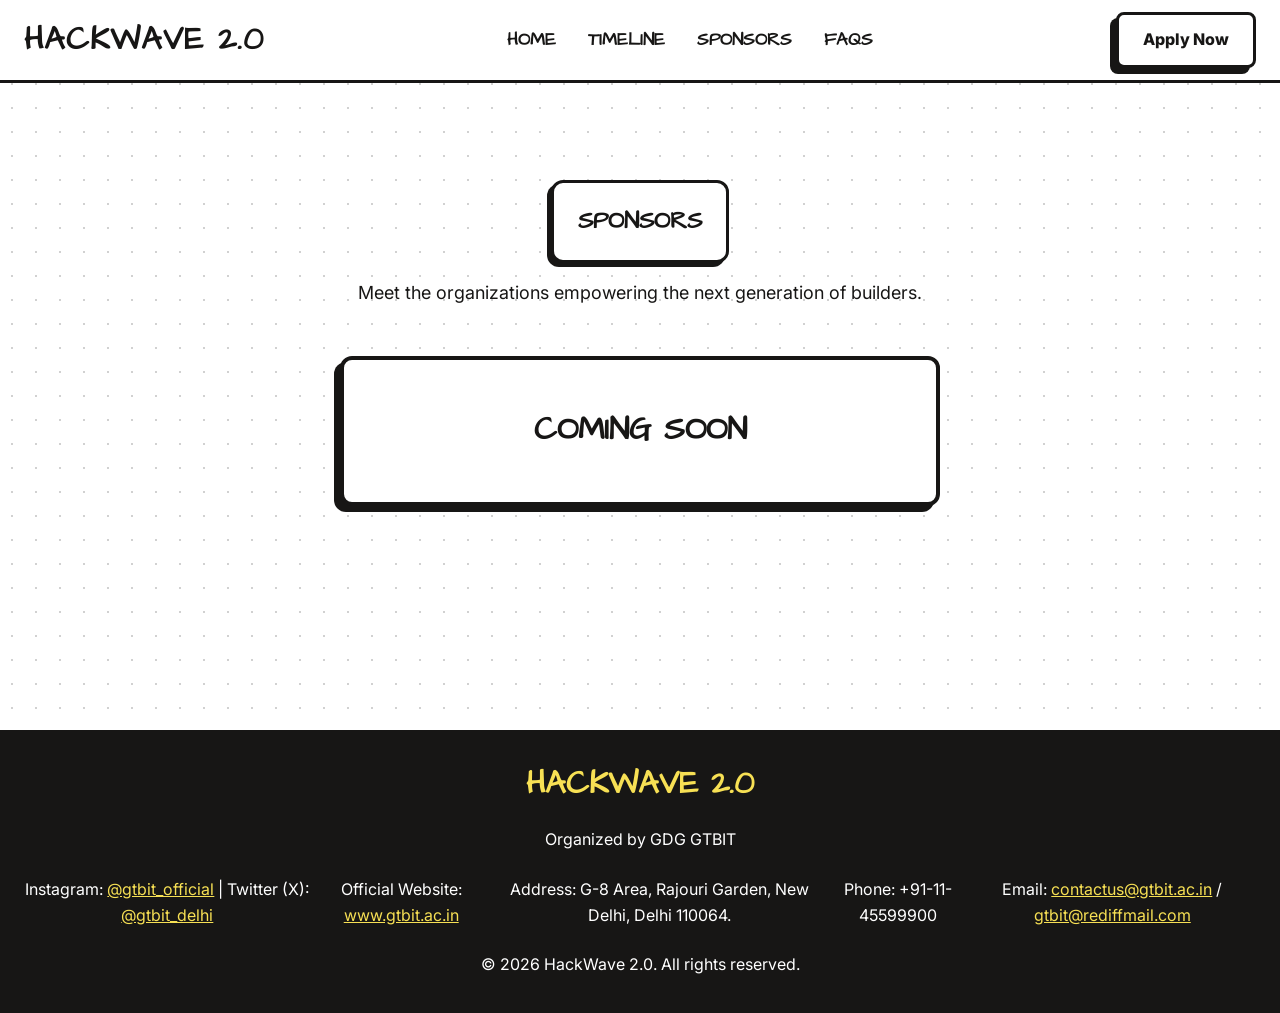
==== sponsors.html @ 69e7c183 "Refactor into multipage layout and update footer details" ====
<!DOCTYPE html>
<html lang="en">
<head>
  <meta charset="UTF-8" />
  <meta name="viewport" content="width=device-width, initial-scale=1.0" />
  <title>HackWave 2.0 | Only the Sharpest can ride this HackWave</title>
  <meta name="description" content="A 36-hour hackathon where ideas turn into real, impactful projects." />
  <link rel="stylesheet" href="style.css" />
  <!-- Google Fonts -->
  <link rel="preconnect" href="https://fonts.googleapis.com">
  <link rel="preconnect" href="https://fonts.gstatic.com" crossorigin>
  <link href="https://fonts.googleapis.com/css2?family=Architects+Daughter&family=Inter:wght@400;600;800;900&display=swap" rel="stylesheet">
  <!-- Framer Motion isn't strictly necessary for vanilla js, we'll use CSS animations -->
</head>
<body>
  <!-- Navbar -->
  <nav class="navbar" id="navbar">
    <div class="container nav-container">
      <a href="#" class="logo arch-font">HACKWAVE 2.0</a>
      
      <div class="nav-links" id="nav-links">
        <a href="index.html">Home</a>
        <a href="timeline.html">Timeline</a>
        <a href="sponsors.html">Sponsors</a>
        <a href="faqs.html">FAQs</a>
      </div>

      <div class="nav-actions">
        <a href="https://hackwave2.devfolio.co/overview" target="_blank" rel="noopener noreferrer" class="neo-btn sm-hide">Apply Now</a>
        <button class="hamburger" id="hamburger">
          <svg width="24" height="24" viewBox="0 0 24 24" fill="none" stroke="currentColor" stroke-width="2" stroke-linecap="round" stroke-linejoin="round"><line x1="3" y1="12" x2="21" y2="12"></line><line x1="3" y1="6" x2="21" y2="6"></line><line x1="3" y1="18" x2="21" y2="18"></line></svg>
        </button>
      </div>
    </div>
  </nav>

  <!-- Mobile Menu -->
  <div class="mobile-menu" id="mobile-menu">
    <button class="close-menu" id="close-menu">
      <svg width="24" height="24" viewBox="0 0 24 24" fill="none" stroke="currentColor" stroke-width="2" stroke-linecap="round" stroke-linejoin="round"><line x1="18" y1="6" x2="6" y2="18"></line><line x1="6" y1="6" x2="18" y2="18"></line></svg>
    </button>
    <a href="index.html" class="mobile-link arch-font">Home</a>
    <a href="timeline.html" class="mobile-link arch-font">Timeline</a>
    <a href="sponsors.html" class="mobile-link arch-font">Sponsors</a>
    <a href="faqs.html" class="mobile-link arch-font">FAQs</a>
    <a href="https://hackwave2.devfolio.co/overview" target="_blank" rel="noopener noreferrer" class="neo-btn mt-4">Apply Now</a>
  </div>

  

  

  

  

  

  

  

  

  <!-- Sponsors Section -->
  <section class="section" style="margin-top: 100px; min-height: 70vh;"" id="sponsors">
    <div class="container text-center">
      <div class="fade-in-up mb-5">
        <div class="inline-block bg-yellow border-black border-2 px-8 py-3 neo-card" style="box-shadow: -4px 4px 0px 0px #171615;">
          <h2 class="arch-font text-4xl m-0 tracking-wider">SPONSORS</h2>
        </div>
        <p class="mt-4 text-lg">Meet the organizations empowering the next generation of builders.</p>
      </div>
      
      <div class="fade-in-up delay-1 mx-auto neo-card bg-white flex items-center justify-center" style="max-width: 600px; height: 150px; border-width: 4px;">
         <h3 class="arch-font text-3xl m-0 tracking-widest">COMING SOON</h3>
      </div>
    </div>
  </section>

  <!-- Footer -->
  <footer class="footer bg-black text-white py-8 border-top-bottom border-yellow">
    <div class="container text-center">
      <h2 class="arch-font text-3xl mb-4 text-yellow">HACKWAVE 2.0</h2>
      <p class="mb-4">Organized by GDG GTBIT</p>
      <div class="footer-links flex flex-col justify-center gap-2 mb-4 text-sm opacity-90">
        <p>Instagram: <a href="https://instagram.com/gtbit_official" target="_blank" class="text-yellow hover:underline">@gtbit_official</a> | Twitter (X): <a href="https://twitter.com/gtbit_delhi" target="_blank" class="text-yellow hover:underline">@gtbit_delhi</a></p>
        <p>Official Website: <a href="http://www.gtbit.ac.in" target="_blank" class="text-yellow hover:underline">www.gtbit.ac.in</a></p>
        <p>Address: G-8 Area, Rajouri Garden, New Delhi, Delhi 110064.</p>
        <p>Phone: +91-11-45599900</p>
        <p>Email: <a href="mailto:contactus@gtbit.ac.in" class="text-yellow hover:underline">contactus@gtbit.ac.in</a> / <a href="mailto:gtbit@rediffmail.com" class="text-yellow hover:underline">gtbit@rediffmail.com</a></p>
      </div>
      <p class="text-sm opacity-80 mt-6">© 2026 HackWave 2.0. All rights reserved.</p>
    </div>
  </footer>

  <script src="script.js"></script>
</body>
</html>
---- style.css ----
/* Base Variables & Reset */
:root {
  --primary: #F7E054;
  --black: #171615;
  --white: #ffffff;
  --gray: #f0f0f0;
  
  --shadow: -6px 6px 0px 0px var(--black);
  --shadow-hover: -2px 2px 0px 0px var(--black);
  --shadow-inverted: 6px 6px 0px 0px var(--black);
  
  --border-width: 3px;
  --border: var(--border-width) solid var(--black);
  
  --transition: all 0.3s cubic-bezier(0.25, 0.8, 0.25, 1);
}

* {
  margin: 0;
  padding: 0;
  box-sizing: border-box;
}

html {
  scroll-behavior: smooth;
}

body {
  font-family: 'Inter', sans-serif;
  background-color: var(--white);
  background-image: radial-gradient(#d1d1d1 1.5px, transparent 1.5px);
  background-size: 24px 24px;
  color: var(--black);
  overflow-x: hidden;
  line-height: 1.6;
}

/* Typography */
.arch-font {
  font-family: 'Architects Daughter', cursive;
  text-transform: uppercase;
}

h1, h2, h3, h4, h5, h6 {
  line-height: 1.2;
}

.text-center { text-align: center; }
.font-bold { font-weight: 800; }
.text-lg { font-size: 1.125rem; }
.text-xl { font-size: 1.25rem; }
.text-2xl { font-size: 1.5rem; }
.text-3xl { font-size: 2rem; }
.text-yellow { color: var(--primary); }
.text-white { color: var(--white); }
.text-black { color: var(--black); }
.mt-2 { margin-top: 0.5rem; }
.mt-4 { margin-top: 1rem; }
.mb-1 { margin-bottom: 0.25rem; }
.mb-2 { margin-bottom: 0.5rem; }
.mb-3 { margin-bottom: 1rem; }
.mb-4 { margin-bottom: 1.5rem; }
.mb-5 { margin-bottom: 3rem; }

.bg-yellow { background-color: var(--primary); }
.bg-black { background-color: var(--black); }
.bg-white { background-color: var(--white); }

/* Utilities */
.container {
  max-width: 1280px;
  margin: 0 auto;
  padding: 0 24px;
}

.border-top-bottom {
  border-top: var(--border);
  border-bottom: var(--border);
}

.neo-card {
  background-color: var(--white);
  border: var(--border);
  box-shadow: var(--shadow);
  border-radius: 12px;
  padding: 24px;
  transition: var(--transition);
}

.neo-card:hover {
  transform: translate(-4px, 4px);
  box-shadow: var(--shadow-hover);
}

.neo-badge {
  border: var(--border);
  box-shadow: var(--shadow);
  border-radius: 8px;
  transition: var(--transition);
}

.neo-btn {
  display: inline-flex;
  align-items: center;
  justify-content: center;
  background-color: var(--white);
  color: var(--black);
  border: var(--border);
  box-shadow: var(--shadow);
  padding: 12px 24px;
  font-weight: 800;
  text-decoration: none;
  font-size: 1rem;
  border-radius: 8px;
  transition: var(--transition);
  cursor: pointer;
}

.neo-btn:hover {
  transform: translate(-4px, 4px);
  box-shadow: var(--shadow-hover);
  background-color: var(--primary);
}

.primary-btn {
  background-color: var(--primary);
  font-size: 1.2rem;
  padding: 16px 32px;
}

.primary-btn:hover {
  background-color: var(--white);
}

.flex { display: flex; }
.flex-wrap { flex-wrap: wrap; }
.items-center { align-items: center; }
.justify-between { justify-content: space-between; }
.justify-center { justify-content: center; }
.gap-4 { gap: 1rem; }
.px-3 { padding-left: 0.75rem; padding-right: 0.75rem; }
.px-4 { padding-left: 1rem; padding-right: 1rem; }
.py-1 { padding-top: 0.25rem; padding-bottom: 0.25rem; }
.py-2 { padding-top: 0.5rem; padding-bottom: 0.5rem; }
.py-8 { padding-top: 2rem; padding-bottom: 2rem; }
.inline-block { display: inline-block; }
.mx-auto { margin-left: auto; margin-right: auto; }
.relative { position: relative; }
.absolute { position: absolute; }
.inset-0 { top: 0; right: 0; bottom: 0; left: 0; }
.w-full { width: 100%; }
.h-full { height: 100%; }
.object-cover { object-fit: cover; }
.object-contain { object-fit: contain; }
.hidden { display: none; }
.block { display: block; }
.z-10 { z-index: 10; }
.z-20 { z-index: 20; }
.rotate-3 { transform: rotate(3deg); }
.-rotate-2 { transform: rotate(-2deg); }

/* Layout & Sections */
.section {
  padding: 80px 0;
}

.section-title {
  font-size: 2.5rem;
  letter-spacing: 1px;
}

/* Navbar */
.navbar {
  position: fixed;
  top: 0;
  left: 0;
  width: 100%;
  z-index: 50;
  background-color: rgba(255, 255, 255, 0.85);
  backdrop-filter: blur(8px);
  -webkit-backdrop-filter: blur(8px);
  border-bottom: var(--border);
  transition: transform 0.3s ease;
}

.nav-container {
  display: flex;
  justify-content: space-between;
  align-items: center;
  height: 80px;
}

.logo {
  font-size: 2rem;
  font-weight: 900;
  color: var(--black);
  text-decoration: none;
  letter-spacing: 1px;
  transition: transform 0.3s ease;
}

.logo:hover {
  transform: scale(1.05);
}

.nav-links {
  display: flex;
  gap: 32px;
}

.nav-links a {
  font-family: 'Architects Daughter', cursive;
  text-decoration: none;
  color: var(--black);
  font-weight: 800;
  text-transform: uppercase;
  font-size: 1.1rem;
  transition: transform 0.3s ease;
}

.nav-links a:hover {
  transform: scale(1.1);
  color: var(--primary);
  text-shadow: 1px 1px 0px var(--black);
}

.nav-actions {
  display: flex;
  align-items: center;
  gap: 16px;
}

.hamburger {
  display: none;
  background: none;
  border: none;
  cursor: pointer;
  color: var(--black);
}

/* Mobile Menu */
.mobile-menu {
  position: fixed;
  top: 0;
  left: 0;
  width: 100%;
  height: 100vh;
  background-color: var(--primary);
  z-index: 100;
  display: flex;
  flex-col;
  padding: 100px 40px;
  flex-direction: column;
  gap: 32px;
  transform: translateX(-100%);
  transition: transform 0.4s ease-in-out;
}

.mobile-menu.active {
  transform: translateX(0);
}

.close-menu {
  position: absolute;
  top: 24px;
  right: 24px;
  background: none;
  border: none;
  cursor: pointer;
  color: var(--black);
}

.mobile-link {
  font-size: 2rem;
  font-weight: 800;
  color: var(--black);
  text-decoration: none;
}

/* Hero Section */
.hero {
  padding-top: 120px;
  min-height: 100vh;
  display: flex;
  align-items: center;
  position: relative;
  overflow: hidden;
  background: radial-gradient(circle at 50% 50%, #ffffff 0%, #f0f0f0 100%);
}

.hero-container {
  display: flex;
  align-items: center;
  justify-content: space-between;
  width: 100%;
  gap: 40px;
}

.hero-content {
  flex: 1;
  max-width: 600px;
  position: relative;
  z-index: 10;
}

.date-badge {
  display: inline-block;
  background-color: var(--primary);
  border: var(--border);
  box-shadow: var(--shadow);
  padding: 8px 16px;
  font-weight: 800;
  margin-bottom: 24px;
}

.hero-title {
  font-size: 4rem;
  margin-bottom: 16px;
  text-shadow: 4px 4px 0px var(--primary), 5px 5px 0px var(--black);
  letter-spacing: 2px;
}

.hero-tagline {
  font-size: 1.5rem;
  font-weight: 800;
  margin-bottom: 16px;
}

.hero-desc {
  font-size: 1.1rem;
  margin-bottom: 32px;
}

.hero-info {
  display: flex;
  flex-direction: column;
  gap: 16px;
  margin-bottom: 32px;
}

.info-item {
  padding: 12px 16px;
  font-size: 1.1rem;
}

.hero-image-wrapper {
  flex: 1;
  max-width: 500px;
  position: relative;
}

.hero-image-card {
  height: 600px;
  padding: 0;
  overflow: hidden;
  position: relative;
  border-width: 4px;
}

.hero-bg {
  width: 100%;
  height: 100%;
  background-size: cover;
  background-position: center;
  transition: transform 0.5s ease;
}

.hero-image-card:hover .hero-bg {
  transform: scale(1.05);
}

.hero-image-overlay {
  position: absolute;
  top: 0;
  left: 0;
  width: 100%;
  height: 100%;
  background: linear-gradient(to top, rgba(23, 22, 21, 0.4), transparent);
}

/* Marquee */
.marquee {
  overflow: hidden;
  white-space: nowrap;
  padding: 20px 0;
  display: flex;
}

.marquee-content {
  display: inline-flex;
  animation: marquee 20s linear infinite;
}

.marquee-content span {
  font-size: 1.5rem;
  font-weight: 800;
  margin: 0 40px;
}

@keyframes marquee {
  0% { transform: translateX(0); }
  100% { transform: translateX(-50%); }
}

/* Features Grid */
.features-grid {
  display: grid;
  grid-template-columns: repeat(auto-fit, minmax(250px, 1fr));
  gap: 32px;
}

.feature-card {
  text-align: center;
  display: flex;
  flex-direction: column;
  align-items: center;
  gap: 16px;
}

.feature-icon {
  font-size: 3rem;
  background: var(--primary);
  width: 80px;
  height: 80px;
  display: flex;
  align-items: center;
  justify-content: center;
  border-radius: 50%;
  border: var(--border);
  box-shadow: -4px 4px 0px 0px var(--black);
}

/* Timeline */
.timeline-container {
  position: relative;
  max-width: 800px;
  margin: 0 auto;
}

.timeline-container::before {
  content: '';
  position: absolute;
  top: 0;
  left: 30px;
  height: 100%;
  width: 4px;
  background-color: var(--black);
}

.timeline-item {
  position: relative;
  margin-bottom: 40px;
  padding-left: 80px;
}

.timeline-dot {
  position: absolute;
  left: 17px;
  top: 24px;
  width: 30px;
  height: 30px;
  background-color: var(--white);
  border: var(--border);
  border-radius: 50%;
  z-index: 2;
  transition: var(--transition);
}

.timeline-item:hover .timeline-dot {
  background-color: var(--primary);
  transform: scale(1.2);
}

.timeline-date {
  font-weight: 800;
  color: #555;
  margin-bottom: 12px;
}

.timeline-inverted .timeline-date {
  color: #ccc;
}

/* Prizes */
.prizes-grid {
  display: grid;
  grid-template-columns: 1fr 1.2fr 1fr;
  gap: 24px;
  align-items: end;
  margin-top: 40px;
}

.prize-card {
  text-align: center;
  display: flex;
  flex-direction: column;
  align-items: center;
}

.prize-icon {
  font-size: 4rem;
  margin-bottom: 16px;
}

.primary-prize {
  min-height: 350px;
  z-index: 2;
  transform: translateY(-20px);
}

.secondary-prize, .tertiary-prize {
  min-height: 280px;
}

.primary-prize:hover {
  transform: translateY(-20px) translate(-4px, 4px);
}

/* Rules */
.rules-container {
  display: flex;
  gap: 40px;
  align-items: center;
}

.rules-content {
  flex: 1;
}

.rules-list {
  list-style: none;
}

.rules-list li {
  font-size: 1.2rem;
  margin-bottom: 16px;
  display: flex;
  align-items: center;
  gap: 16px;
  background: rgba(255,255,255,0.1);
  padding: 12px;
  border-radius: 4px;
  border: 2px solid transparent;
  transition: var(--transition);
}

.rules-list li:hover {
  border-color: var(--primary);
  transform: translateX(10px);
}

.rule-icon {
  font-size: 1.5rem;
}

.rules-image {
  flex: 1;
  max-width: 400px;
}

/* FAQs */
.faq-header {
  padding: 16px 0;
}

.faq-icon {
  font-size: 1.5rem;
  font-weight: 900;
  display: inline-block;
}

.faq-item.active .faq-icon {
  transform: rotate(45deg);
}

.faq-item.active .faq-body {
  display: block;
  animation: fadeIn 0.3s ease-in-out;
}

/* Doodles */
.doodle {
  position: absolute;
  width: 100px;
  height: 100px;
  background-size: contain;
  background-repeat: no-repeat;
  z-index: 1;
  opacity: 0.8;
}

.doodle-1 {
  top: 15%;
  left: 5%;
  background-image: url('data:image/svg+xml;utf8,<svg width="100" height="100" viewBox="0 0 100 100" fill="none" xmlns="http://www.w3.org/2000/svg"><path d="M20 50L50 20L80 50L50 80L20 50Z" stroke="%23F7E054" stroke-width="5" stroke-linecap="round" stroke-linejoin="round"/></svg>');
  animation: float 6s ease-in-out infinite;
}

.doodle-2 {
  top: 60%;
  right: 10%;
  background-image: url('data:image/svg+xml;utf8,<svg width="100" height="100" viewBox="0 0 100 100" fill="none" xmlns="http://www.w3.org/2000/svg"><circle cx="50" cy="50" r="30" stroke="%23171615" stroke-width="5" stroke-dasharray="10 10"/></svg>');
  animation: float 5s ease-in-out infinite reverse;
}

.doodle-3 {
  bottom: 10%;
  left: 15%;
  background-image: url('data:image/svg+xml;utf8,<svg width="100" height="100" viewBox="0 0 100 100" fill="none" xmlns="http://www.w3.org/2000/svg"><path d="M10 20C40 20 60 80 90 80" stroke="%23F7E054" stroke-width="8" stroke-linecap="round"/></svg>');
  animation: float 7s ease-in-out infinite;
}

/* Animations */
@keyframes float {
  0% { transform: translateY(0) rotate(0deg); }
  50% { transform: translateY(-20px) rotate(10deg); }
  100% { transform: translateY(0) rotate(0deg); }
}

@keyframes pulse {
  0% { transform: scale(1); }
  50% { transform: scale(1.05); }
  100% { transform: scale(1); }
}

.pulse-anim {
  animation: pulse 2s infinite;
}

@keyframes fadeIn {
  from { opacity: 0; transform: translateY(-10px); }
  to { opacity: 1; transform: translateY(0); }
}

/* Scroll Reveal Animations */
.fade-in-up {
  opacity: 0;
  transform: translateY(40px);
  transition: opacity 0.8s ease-out, transform 0.8s ease-out;
}

.fade-in-up.visible {
  opacity: 1;
  transform: translateY(0);
}

.delay-1 { transition-delay: 0.1s; }
.delay-2 { transition-delay: 0.2s; }
.delay-3 { transition-delay: 0.3s; }
.delay-4 { transition-delay: 0.4s; }
.delay-5 { transition-delay: 0.5s; }

/* Responsive */
@media (max-width: 1024px) {
  .hero-container {
    flex-direction: column;
    text-align: center;
    padding-top: 40px;
  }
  
  .hero-info {
    align-items: center;
  }

  .hero-title {
    font-size: 3.5rem;
  }

  .hero-image-wrapper {
    width: 100%;
  }

  .prizes-grid {
    grid-template-columns: 1fr;
    gap: 40px;
  }

  .primary-prize {
    grid-row: 1;
    transform: none;
  }
  
  .primary-prize:hover {
    transform: translate(-4px, 4px);
  }

  .rules-container {
    flex-direction: column;
  }
}

@media (max-width: 768px) {
  .nav-links, .sm-hide {
    display: none;
  }

  .hamburger {
    display: block;
  }

  .section {
    padding: 50px 0;
  }

  .section-title {
    font-size: 2rem;
  }

  .hero {
    padding-top: 100px;
  }

  .hero-title {
    font-size: 2.2rem;
    letter-spacing: 1px;
    text-shadow: 2px 2px 0px var(--primary), 3px 3px 0px var(--black);
  }

  .hero-tagline {
    font-size: 1.2rem;
  }

  .hero-desc {
    font-size: 1rem;
    margin-bottom: 24px;
  }

  .hero-image-card {
    height: 240px;
  }

  .marquee-content span {
    font-size: 1.1rem;
    margin: 0 20px;
  }

  .timeline-container::before {
    left: 20px;
  }

  .timeline-item {
    padding-left: 50px;
    margin-bottom: 30px;
  }

  .timeline-dot {
    left: 7px;
    width: 26px;
    height: 26px;
  }

  .neo-card {
    padding: 16px;
  }

  .features-grid, .prizes-grid, .rules-container {
    gap: 20px;
  }

  .prize-icon, .feature-icon {
    font-size: 2.5rem;
    width: 60px;
    height: 60px;
  }

  .primary-prize, .secondary-prize, .tertiary-prize {
    min-height: auto;
  }

  .venue-card .map-placeholder {
    height: 200px !important;
  }

  .doodle {
    width: 60px;
    height: 60px;
  }
}
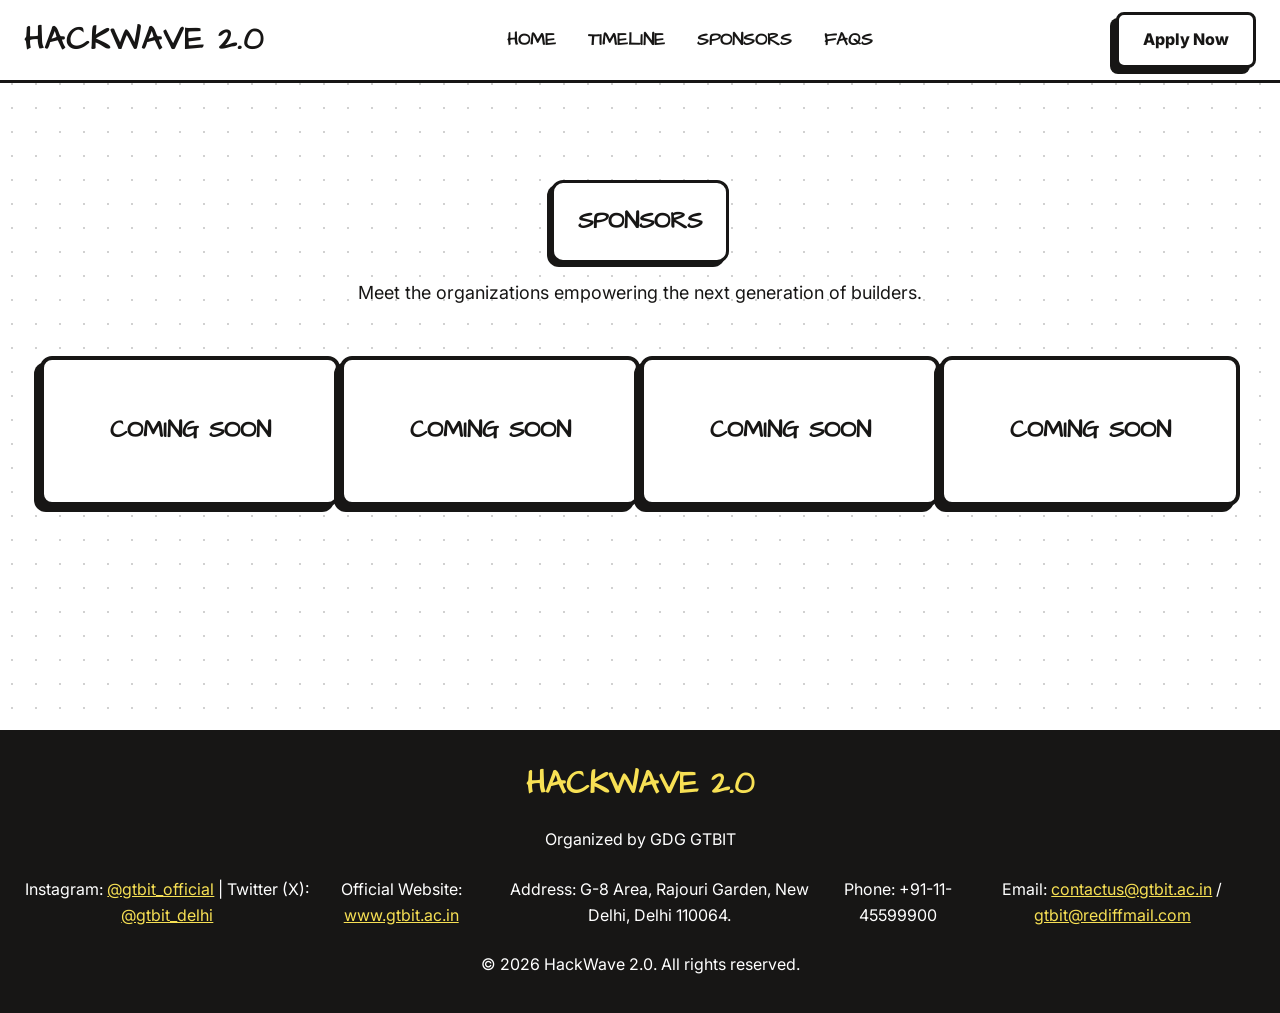
==== commit 601f5716: "Add multiple COMING SOON cards to sponsors section and fix typo" ====
--- a/sponsors.html
+++ b/sponsors.html
@@ -63,7 +63,7 @@
   
 
   <!-- Sponsors Section -->
-  <section class="section" style="margin-top: 100px; min-height: 70vh;"" id="sponsors">
+  <section class="section" style="margin-top: 100px; min-height: 70vh;" id="sponsors">
     <div class="container text-center">
       <div class="fade-in-up mb-5">
         <div class="inline-block bg-yellow border-black border-2 px-8 py-3 neo-card" style="box-shadow: -4px 4px 0px 0px #171615;">
@@ -72,8 +72,19 @@
         <p class="mt-4 text-lg">Meet the organizations empowering the next generation of builders.</p>
       </div>
       
-      <div class="fade-in-up delay-1 mx-auto neo-card bg-white flex items-center justify-center" style="max-width: 600px; height: 150px; border-width: 4px;">
-         <h3 class="arch-font text-3xl m-0 tracking-widest">COMING SOON</h3>
+      <div class="sponsors-grid fade-in-up delay-1 flex flex-wrap justify-center gap-6 mt-8">
+        <div class="neo-card bg-white flex items-center justify-center" style="width: 300px; height: 150px; border-width: 4px;">
+           <h3 class="arch-font text-2xl m-0 tracking-widest opacity-70">COMING SOON</h3>
+        </div>
+        <div class="neo-card bg-white flex items-center justify-center" style="width: 300px; height: 150px; border-width: 4px;">
+           <h3 class="arch-font text-2xl m-0 tracking-widest opacity-70">COMING SOON</h3>
+        </div>
+        <div class="neo-card bg-white flex items-center justify-center" style="width: 300px; height: 150px; border-width: 4px;">
+           <h3 class="arch-font text-2xl m-0 tracking-widest opacity-70">COMING SOON</h3>
+        </div>
+        <div class="neo-card bg-white flex items-center justify-center" style="width: 300px; height: 150px; border-width: 4px;">
+           <h3 class="arch-font text-2xl m-0 tracking-widest opacity-70">COMING SOON</h3>
+        </div>
       </div>
     </div>
   </section>
